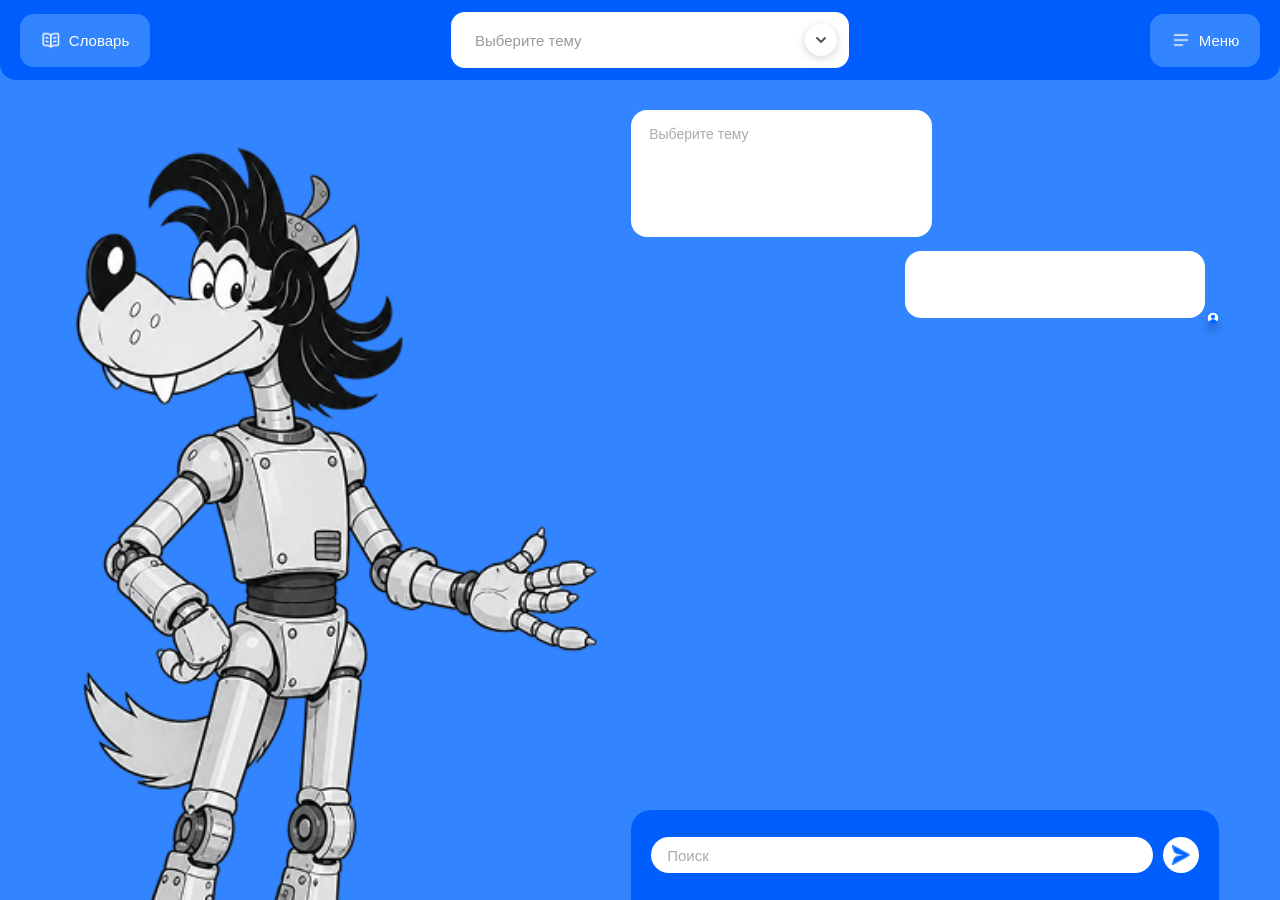
==== index.html @ 5f370309 "Создана 1 страница" ====
<!DOCTYPE html>
<html lang="ru">
<head>
    <meta charset="UTF-8">
    <meta name="viewport" content="width=device-width, initial-scale=1.0">
    <title>MultiSpeak</title>
    <link rel="stylesheet" href="style.css">
</head>
<body>

    <header class="header">
        <button class="header__btn header__btn--dict" id="dictBtn">
            <img src="img/book_spread_outline_28.png" alt="словарь" class="header__btn-icon">
            Словарь
        </button>

        <div class="header__select-wrap" onclick="toggleDropdown()">
            <div class="header__select">
                <span class="header__select-text" id="selectText">Выберите тему</span>
                <button class="header__select-arrow" type="button">
                    <svg width="14" height="14" viewBox="0 0 14 14" fill="none">
                        <path d="M3 5L7 9L11 5" stroke="#555" stroke-width="2" stroke-linecap="round" stroke-linejoin="round"/>
                    </svg>
                </button>
            </div>
            <ul class="header__dropdown" id="dropdownList">
                <li class="header__dropdown-item" onclick="selectTopic(this, '1. Моё любимое животное')">1. Моё любимое животное</li>
                <li class="header__dropdown-item" onclick="selectTopic(this, '2. Моя любимая еда')">2. Моя любимая еда</li>
                <li class="header__dropdown-item" onclick="selectTopic(this, '3. Моя любимая игра')">3. Моя любимая игра</li>
                <li class="header__dropdown-item" onclick="selectTopic(this, '4. Мой идеальный выходной')">4. Мой идеальный выходной</li>
                <li class="header__dropdown-item" onclick="selectTopic(this, '5. Мой любимый герой')">5. Мой любимый герой</li>
            </ul>
        </div>

        <button class="header__btn header__btn--menu">
            <img src="img/lines_3_horizontal_left_outline_28.png" alt="меню" class="header__btn-icon">
            Меню
        </button>
    </header>

    <main class="main">

        <img src="img/image 13.png" alt="wolf" class="main__char main__char--left">

        <div class="chat">
            <div class="chat__messages">
                <div class="chat__bubble chat__bubble--wolf">Выберите тему</div>
                <div class="chat__bubble-wrap chat__bubble-wrap--human">
                    <div class="chat__bubble chat__bubble--human"></div>
                    <img src="img/Frame 2085663352.png" alt="user" class="chat__avatar">
                </div>
            </div>

            <div class="chat__input-bar">
                <div class="chat__input-wrap">
                    <input class="chat__input" type="text" placeholder="Поиск">
                    <button class="chat__send-btn">
                        <img src="img/↳ Icon Color.png" alt="send" class="chat__send-icon">
                    </button>
                </div>
            </div>
        </div>

        <img src="img/image 14.png" alt="rabbit" class="main__char main__char--right">

    </main>

    <div class="dict" id="dictModal">
        <div class="dict__panel">
            <div class="dict__header">
                <span class="dict__title">Словарь</span>
                <button class="dict__close" id="dictClose">✕</button>
            </div>
            <div class="dict__form">
                <input class="dict__input" id="wordInput" type="text" placeholder="Слово">
                <input class="dict__input" id="transcInput" type="text" placeholder="Транскрипция">
                <button class="dict__add-btn" id="addWordBtn">Добавить</button>
            </div>
            <div class="dict__list" id="wordList"></div>
        </div>
    </div>

    <script src="js/index.js"></script>

</body>
</html>
---- style.css ----
* {
    margin: 0;
    padding: 0;
    box-sizing: border-box;
}

body {
    background-color: #3284FF;
    font-family: -apple-system, BlinkMacSystemFont, 'Segoe UI', sans-serif;
    height: 100vh;
    overflow: hidden;
    display: flex;
    flex-direction: column;
}

.header {
    background-color: #005EFF;
    display: flex;
    align-items: center;
    justify-content: space-between;
    padding: 12px 20px;
    border-radius: 0 0 16px 16px;
    flex-shrink: 0;
    position: relative;
    z-index: 10;
}

.header__btn {
    height: 53px;
    background: #3284FF;
    color: #fff;
    border: none;
    border-radius: 14px;
    display: flex;
    align-items: center;
    justify-content: center;
    gap: 8px;
    font-size: 15px;
    font-weight: 500;
    cursor: pointer;
}

.header__btn--dict { width: 130px; }
.header__btn--menu { width: 110px; }

.header__btn-icon {
    width: 20px;
    height: 20px;
    object-fit: contain;
    filter: brightness(0) invert(1);
}

.header__select-wrap {
    width: 398px;
    position: relative;
}

.header__select {
    width: 100%;
    height: 56px;
    background: #fff;
    border-radius: 14px;
    display: flex;
    align-items: center;
    justify-content: space-between;
    padding: 0 12px 0 24px;
    cursor: pointer;
    user-select: none;
}

.header__select-text {
    font-size: 15px;
    color: #999;
}

.header__select-arrow {
    width: 32px;
    height: 32px;
    background: #fff;
    border: none;
    border-radius: 50%;
    display: flex;
    align-items: center;
    justify-content: center;
    cursor: pointer;
    flex-shrink: 0;
    box-shadow: 0 2px 8px rgba(0, 0, 0, 0.18);
}

.header__dropdown {
    display: none;
    position: absolute;
    top: calc(100% + 6px);
    left: 0;
    width: 100%;
    background: #fff;
    border-radius: 14px;
    list-style: none;
    overflow: hidden;
    z-index: 100;
    box-shadow: 0 4px 16px rgba(0, 0, 0, 0.15);
}

.header__dropdown--open {
    display: block;
}

.header__dropdown-item {
    padding: 14px 24px;
    font-size: 15px;
    color: #333;
    cursor: pointer;
}

.header__dropdown-item:hover {
    background: #f0f4ff;
}

.main {
    flex: 1;
    display: flex;
    align-items: flex-end;
    overflow: hidden;
}

.main__char {
    height: 88vh;
    object-fit: contain;
    object-position: bottom;
    flex-shrink: 0;
    align-self: flex-end;
}

.main__char--left  { margin-left: -20px; }
.main__char--right { margin-right: -20px; }

.chat {
    flex: 1;
    display: flex;
    flex-direction: column;
    align-items: center;
    justify-content: space-between;
    padding: 30px 0 0;
    height: 100%;
}

.chat__messages {
    width: 588px;
    display: flex;
    flex-direction: column;
    gap: 14px;
}

.chat__bubble {
    background: #fff;
    border-radius: 16px;
    padding: 16px 18px;
    font-size: 14px;
    color: #aaa;
}

.chat__bubble--wolf {
    width: 301px;
    height: 127px;
    align-self: flex-start;
}

.chat__bubble-wrap--human {
    align-self: flex-end;
    position: relative;
    display: inline-block;
    padding-bottom: 14px;
    padding-right: 14px;
}

.chat__bubble--human {
    width: 300px;
    height: 67px;
}

.chat__avatar {
    width: 32px;
    height: 32px;
    border-radius: 50%;
    position: absolute;
    bottom: -10px;
    right: -10px;
    object-fit: cover;
}

.chat__input-bar {
    width: 588px;
    height: 90px;
    background: #005EFF;
    border-radius: 20px 20px 0 0;
    display: flex;
    align-items: center;
    justify-content: center;
    flex-shrink: 0;
}

.chat__input-wrap {
    width: 548px;
    display: flex;
    align-items: center;
    gap: 10px;
}

.chat__input {
    flex: 1;
    height: 36px;
    background: #fff;
    border: none;
    border-radius: 30px;
    padding: 0 16px;
    font-size: 15px;
    color: #333;
    outline: none;
}

.chat__input::placeholder {
    color: #aaa;
}

.chat__send-btn {
    width: 36px;
    height: 36px;
    background: #fff;
    border: none;
    border-radius: 50%;
    cursor: pointer;
    display: flex;
    align-items: center;
    justify-content: center;
    flex-shrink: 0;
    padding: 0;
}

.chat__send-icon {
    width: 20px;
    height: 20px;
    object-fit: contain;
}

.dict {
    position: fixed;
    top: 77px;
    left: 20px;
    z-index: 200;
    display: none;
}

.dict--open {
    display: block;
}

.dict__panel {
    width: 300px;
    background: #005EFF;
    border-radius: 16px;
    padding: 20px;
    display: flex;
    flex-direction: column;
    gap: 14px;
    box-shadow: 0 8px 24px rgba(0, 0, 0, 0.2);
}

.dict__header {
    display: flex;
    align-items: center;
    justify-content: space-between;
}

.dict__title {
    font-size: 16px;
    font-weight: 600;
    color: #fff;
}

.dict__close {
    width: 28px;
    height: 28px;
    background: #3284FF;
    border: none;
    border-radius: 50%;
    color: #fff;
    font-size: 13px;
    cursor: pointer;
    display: flex;
    align-items: center;
    justify-content: center;
}

.dict__form {
    display: flex;
    flex-direction: column;
    gap: 8px;
}

.dict__input {
    height: 40px;
    background: #fff;
    border: none;
    border-radius: 10px;
    padding: 0 14px;
    font-size: 14px;
    color: #333;
    outline: none;
}

.dict__input::placeholder {
    color: #aaa;
}

.dict__add-btn {
    height: 40px;
    background: #3284FF;
    color: #fff;
    border: none;
    border-radius: 10px;
    font-size: 14px;
    font-weight: 500;
    cursor: pointer;
}

.dict__list {
    display: flex;
    flex-direction: column;
    gap: 8px;
    max-height: 240px;
    overflow-y: auto;
}

.dict__list::-webkit-scrollbar {
    width: 4px;
}

.dict__list::-webkit-scrollbar-thumb {
    background: #3284FF;
    border-radius: 4px;
}

.word-card {
    background: #fff;
    border-radius: 10px;
    padding: 10px 12px;
    display: flex;
    align-items: center;
    justify-content: space-between;
}

.word-card__info {
    display: flex;
    flex-direction: column;
    gap: 2px;
}

.word-card__word {
    font-size: 14px;
    font-weight: 600;
    color: #333;
}

.word-card__transc {
    font-size: 12px;
    color: #999;
}

.word-card__delete {
    width: 24px;
    height: 24px;
    background: #3284FF;
    border: none;
    border-radius: 50%;
    color: #fff;
    font-size: 12px;
    cursor: pointer;
    display: flex;
    align-items: center;
    justify-content: center;
    flex-shrink: 0;
}
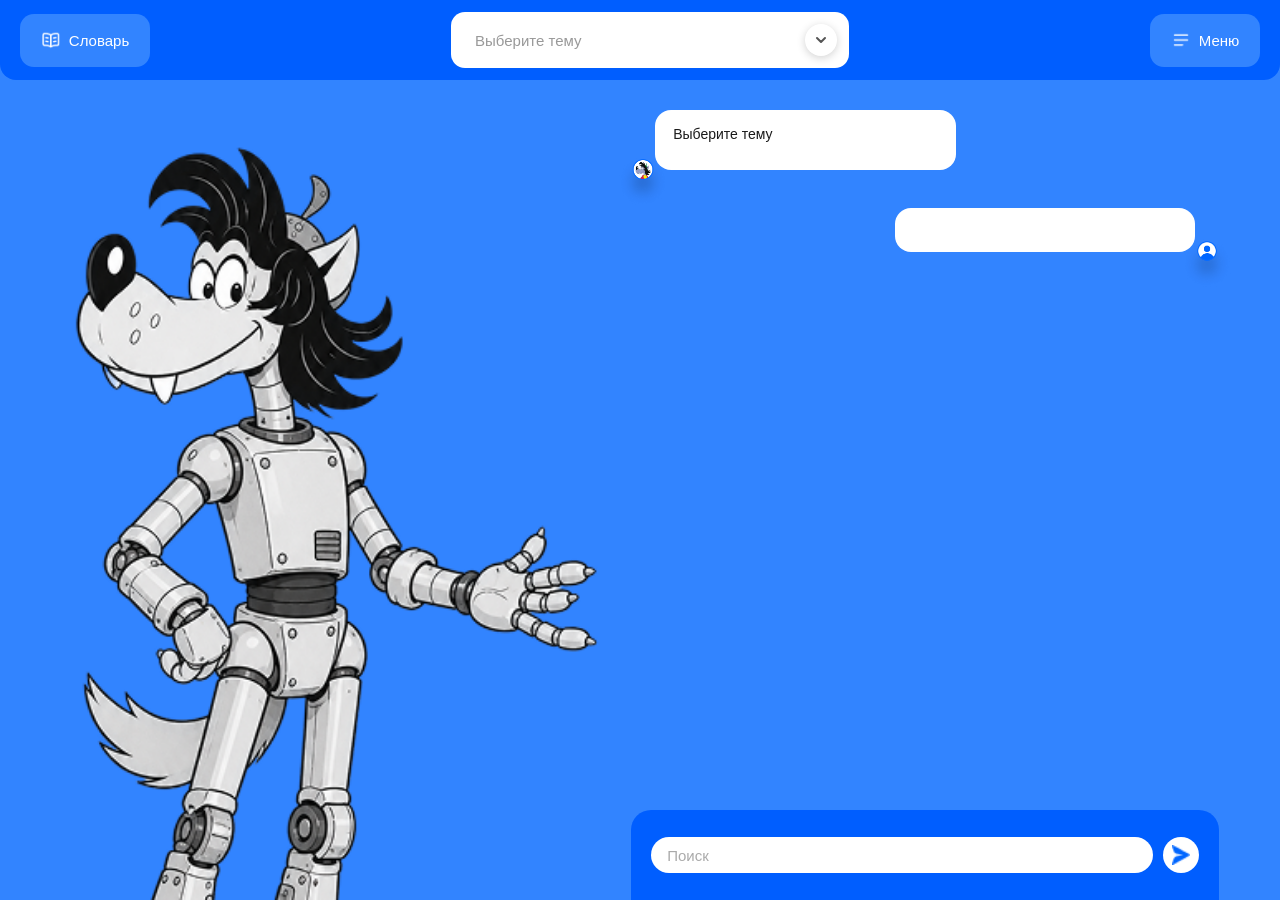
==== commit 78b2502d: "feat: add AI chat integration" ====
--- a/index.html
+++ b/index.html
@@ -32,11 +32,35 @@
             </ul>
         </div>
 
-        <button class="header__btn header__btn--menu">
+        <button class="header__btn header__btn--menu" id="menuBtn">
             <img src="img/lines_3_horizontal_left_outline_28.png" alt="меню" class="header__btn-icon">
             Меню
         </button>
     </header>
+
+    <div class="menu" id="menuPanel">
+        <div class="menu__panel">
+            <div class="menu__header">
+                <span class="menu__title">Меню</span>
+                <button class="menu__close" id="menuClose">✕</button>
+            </div>
+            <div class="menu__section">
+                <span class="menu__label">Сложность</span>
+                <div class="menu__levels">
+                    <button class="menu__level menu__level--active" data-level="easy">Лёгкий</button>
+                    <button class="menu__level" data-level="medium">Средний</button>
+                    <button class="menu__level" data-level="hard">Сложный</button>
+                </div>
+            </div>
+            <div class="menu__section">
+                <span class="menu__label">Язык</span>
+                <div class="menu__langs">
+                    <button class="menu__lang" data-lang="en">🇺🇸 Английский</button>
+                    <button class="menu__lang" data-lang="de">🇩🇪 Немецкий</button>
+                </div>
+            </div>
+        </div>
+    </div>
 
     <main class="main">
 
@@ -44,7 +68,10 @@
 
         <div class="chat">
             <div class="chat__messages">
-                <div class="chat__bubble chat__bubble--wolf">Выберите тему</div>
+                <div class="chat__bubble-wrap chat__bubble-wrap--wolf">
+                    <div class="chat__bubble chat__bubble--wolf">Выберите тему</div>
+                    <img src="img/Frame 2085663348.png" alt="wolf" class="chat__avatar chat__avatar--wolf">
+                </div>
                 <div class="chat__bubble-wrap chat__bubble-wrap--human">
                     <div class="chat__bubble chat__bubble--human"></div>
                     <img src="img/Frame 2085663352.png" alt="user" class="chat__avatar">
@@ -80,6 +107,8 @@
         </div>
     </div>
 
+    <script src="js/api.js"></script>
+    <script src="js/dict.js"></script>
     <script src="js/index.js"></script>
 
 </body>
--- a/style.css
+++ b/style.css
@@ -156,35 +156,53 @@
     border-radius: 16px;
     padding: 16px 18px;
     font-size: 14px;
-    color: #aaa;
+    color: #1a1a1a;
 }
 
 .chat__bubble--wolf {
     width: 301px;
-    height: 127px;
+    min-height: 60px;
     align-self: flex-start;
+}
+
+.chat__bubble-wrap--wolf {
+    align-self: flex-start;
+    position: relative;
+    display: inline-block;
+    padding-bottom: 24px;
+    padding-left: 24px;
+}
+
+.chat__avatar--wolf {
+    width: 52px;
+    height: 52px;
+    border-radius: 50%;
+    position: absolute;
+    bottom: -14px;
+    left: -14px;
+    object-fit: cover;
 }
 
 .chat__bubble-wrap--human {
     align-self: flex-end;
     position: relative;
     display: inline-block;
-    padding-bottom: 14px;
-    padding-right: 14px;
+    padding-bottom: 24px;
+    padding-right: 24px;
 }
 
 .chat__bubble--human {
     width: 300px;
-    height: 67px;
+    min-height: 44px;
 }
 
 .chat__avatar {
-    width: 32px;
-    height: 32px;
+    width: 52px;
+    height: 52px;
     border-radius: 50%;
     position: absolute;
-    bottom: -10px;
-    right: -10px;
+    bottom: -14px;
+    right: -14px;
     object-fit: cover;
 }
 
@@ -380,3 +398,386 @@
     justify-content: center;
     flex-shrink: 0;
 }
+
+.menu {
+    position: fixed;
+    top: 77px;
+    right: 20px;
+    z-index: 200;
+    display: none;
+}
+
+.menu--open {
+    display: block;
+}
+
+.menu__panel {
+    width: 260px;
+    background: #005EFF;
+    border-radius: 16px;
+    padding: 20px;
+    display: flex;
+    flex-direction: column;
+    gap: 16px;
+    box-shadow: 0 8px 24px rgba(0, 0, 0, 0.2);
+}
+
+.menu__header {
+    display: flex;
+    align-items: center;
+    justify-content: space-between;
+}
+
+.menu__title {
+    font-size: 16px;
+    font-weight: 600;
+    color: #fff;
+}
+
+.menu__close {
+    width: 28px;
+    height: 28px;
+    background: #3284FF;
+    border: none;
+    border-radius: 50%;
+    color: #fff;
+    font-size: 13px;
+    cursor: pointer;
+    display: flex;
+    align-items: center;
+    justify-content: center;
+}
+
+.menu__section {
+    display: flex;
+    flex-direction: column;
+    gap: 10px;
+}
+
+.menu__label {
+    font-size: 13px;
+    color: rgba(255, 255, 255, 0.7);
+    font-weight: 500;
+}
+
+.menu__levels {
+    display: flex;
+    flex-direction: column;
+    gap: 8px;
+}
+
+.menu__level {
+    height: 40px;
+    background: #3284FF;
+    color: #fff;
+    border: none;
+    border-radius: 10px;
+    font-size: 14px;
+    font-weight: 500;
+    cursor: pointer;
+    opacity: 0.6;
+}
+
+.menu__level--active {
+    opacity: 1;
+    background: #fff;
+    color: #005EFF;
+}
+
+.menu__start {
+    height: 44px;
+    background: #fff;
+    color: #005EFF;
+    border: none;
+    border-radius: 12px;
+    font-size: 15px;
+    font-weight: 600;
+    cursor: pointer;
+}
+
+.menu__langs {
+    display: flex;
+    flex-direction: column;
+    gap: 8px;
+}
+
+.menu__lang {
+    height: 44px;
+    background: #3284FF;
+    color: #fff;
+    border: none;
+    border-radius: 12px;
+    font-size: 14px;
+    font-weight: 500;
+    cursor: pointer;
+    text-align: left;
+    padding: 0 16px;
+}
+
+.menu__lang:hover {
+    background: #fff;
+    color: #005EFF;
+}
+
+.main__char-placeholder {
+    width: 200px;
+    flex-shrink: 0;
+}
+
+.main__char--de {
+    height: 70vh;
+}
+
+.chat__bubble-wrap--top {
+    align-self: flex-end;
+    position: relative;
+    display: inline-flex;
+    align-items: flex-end;
+    gap: 8px;
+    padding-bottom: 24px;
+}
+
+.chat__bubble-wrap--bottom {
+    align-self: flex-start;
+    position: relative;
+    display: inline-flex;
+    align-items: flex-end;
+    gap: 8px;
+    padding-bottom: 24px;
+}
+
+.chat__avatar--right {
+    width: 52px;
+    height: 52px;
+    border-radius: 50%;
+    object-fit: cover;
+    flex-shrink: 0;
+}
+
+.chat__avatar--left {
+    width: 52px;
+    height: 52px;
+    border-radius: 50%;
+    object-fit: cover;
+    flex-shrink: 0;
+}
+
+.header__btn--back {
+    width: 110px;
+}
+
+.header__logo {
+    font-size: 22px;
+    font-weight: 700;
+    color: #fff;
+    display: flex;
+    align-items: center;
+    gap: 10px;
+}
+
+.header__logo-icon {
+    width: 40px;
+    height: 40px;
+    background: linear-gradient(135deg, #3284FF, #005EFF);
+    border-radius: 12px;
+    display: flex;
+    align-items: center;
+    justify-content: center;
+    box-shadow: 0 4px 12px rgba(0, 0, 0, 0.2);
+    animation: logoPulse 2.5s ease-in-out infinite;
+}
+
+@keyframes logoPulse {
+    0%, 100% { box-shadow: 0 4px 12px rgba(0, 0, 0, 0.2); }
+    50% { box-shadow: 0 4px 20px rgba(255, 255, 255, 0.35); }
+}
+
+.header__logo-text {
+    font-size: 24px;
+    font-weight: 800;
+    color: #fff;
+    letter-spacing: -0.5px;
+}
+
+.header__logo-accent {
+    color: rgba(255, 255, 255, 0.65);
+}
+
+.main2 {
+    flex: 1;
+    position: relative;
+    display: flex;
+    align-items: center;
+    justify-content: center;
+    overflow: hidden;
+}
+
+.main2__char {
+    position: absolute;
+    right: -20px;
+    bottom: 0;
+    height: 55vh;
+    object-fit: contain;
+    object-position: bottom;
+    pointer-events: none;
+}
+
+.chat__msg {
+    display: flex;
+    align-items: flex-end;
+    gap: 10px;
+}
+
+.chat__msg--right {
+    align-self: flex-end;
+}
+
+.chat__msg--left {
+    align-self: flex-start;
+}
+
+.chat__msg-avatar {
+    width: 72px;
+    height: 72px;
+    border-radius: 50%;
+    object-fit: cover;
+    flex-shrink: 0;
+}
+
+.home {
+    flex: 1;
+    display: flex;
+    flex-direction: column;
+    align-items: center;
+    gap: 40px;
+    padding: 48px 20px;
+    overflow-y: auto;
+}
+
+.home__hero {
+    text-align: center;
+    display: flex;
+    flex-direction: column;
+    gap: 12px;
+}
+
+.home__title {
+    font-size: 36px;
+    font-weight: 700;
+    color: #fff;
+}
+
+.home__subtitle {
+    font-size: 16px;
+    color: rgba(255, 255, 255, 0.75);
+    max-width: 480px;
+}
+
+.home__section-title {
+    font-size: 18px;
+    font-weight: 600;
+    color: #fff;
+    margin-bottom: 16px;
+}
+
+.home__how {
+    width: 100%;
+    max-width: 560px;
+}
+
+.home__steps {
+    display: flex;
+    flex-direction: column;
+    gap: 12px;
+}
+
+.home__step {
+    background: #005EFF;
+    border-radius: 14px;
+    padding: 16px 20px;
+    display: flex;
+    align-items: center;
+    gap: 16px;
+}
+
+.home__step-num {
+    width: 32px;
+    height: 32px;
+    background: #3284FF;
+    border-radius: 50%;
+    display: flex;
+    align-items: center;
+    justify-content: center;
+    font-size: 15px;
+    font-weight: 700;
+    color: #fff;
+    flex-shrink: 0;
+}
+
+.home__step-text {
+    font-size: 15px;
+    color: #fff;
+}
+
+.home__settings {
+    width: 100%;
+    max-width: 560px;
+    background: #005EFF;
+    border-radius: 20px;
+    padding: 24px;
+    display: flex;
+    flex-direction: column;
+    gap: 20px;
+}
+
+.home__setting-group {
+    display: flex;
+    flex-direction: column;
+    gap: 10px;
+}
+
+.home__setting-label {
+    font-size: 13px;
+    color: rgba(255, 255, 255, 0.7);
+    font-weight: 500;
+}
+
+.home__options {
+    display: flex;
+    gap: 10px;
+    flex-wrap: wrap;
+}
+
+.home__option {
+    height: 40px;
+    padding: 0 20px;
+    background: #3284FF;
+    color: #fff;
+    border: none;
+    border-radius: 10px;
+    font-size: 14px;
+    font-weight: 500;
+    cursor: pointer;
+    opacity: 0.6;
+}
+
+.home__option--active {
+    opacity: 1;
+    background: #fff;
+    color: #005EFF;
+}
+
+.home__start-btn {
+    height: 52px;
+    background: #fff;
+    color: #005EFF;
+    border: none;
+    border-radius: 14px;
+    font-size: 16px;
+    font-weight: 600;
+    cursor: pointer;
+}
+
+.home__start-btn:hover {
+    background: #f0f4ff;
+}
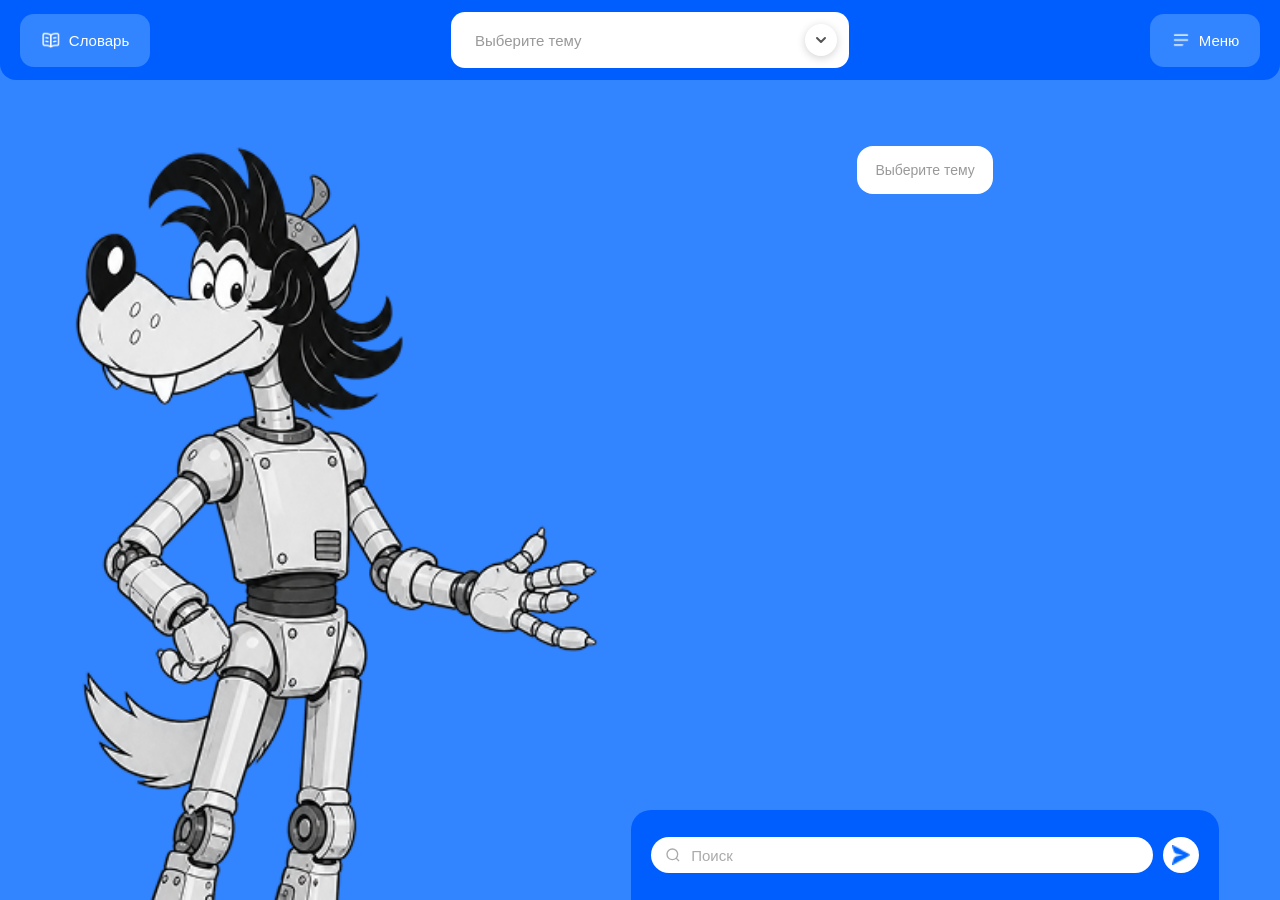
==== commit 1ce21d1f: "почти все изменения" ====
--- a/index.html
+++ b/index.html
@@ -1,10 +1,11 @@
 <!DOCTYPE html>
-<html lang="ru">
+<html lang="ru" data-lang="en">
 <head>
     <meta charset="UTF-8">
     <meta name="viewport" content="width=device-width, initial-scale=1.0">
     <title>MultiSpeak</title>
     <link rel="stylesheet" href="style.css">
+    <link rel="stylesheet" href="responsive.css">
 </head>
 <body>
 
@@ -64,17 +65,12 @@
 
     <main class="main">
 
-        <img src="img/image 13.png" alt="wolf" class="main__char main__char--left">
+        <img src="img/image 13.png" alt="" class="main__char main__char--left">
 
         <div class="chat">
-            <div class="chat__messages">
-                <div class="chat__bubble-wrap chat__bubble-wrap--wolf">
-                    <div class="chat__bubble chat__bubble--wolf">Выберите тему</div>
-                    <img src="img/Frame 2085663348.png" alt="wolf" class="chat__avatar chat__avatar--wolf">
-                </div>
-                <div class="chat__bubble-wrap chat__bubble-wrap--human">
-                    <div class="chat__bubble chat__bubble--human"></div>
-                    <img src="img/Frame 2085663352.png" alt="user" class="chat__avatar">
+            <div class="chat__messages" id="chatMessages">
+                <div class="chat__msg chat__msg--hint">
+                    <div class="chat__bubble chat__bubble--placeholder">Выберите тему</div>
                 </div>
             </div>
 
@@ -82,13 +78,13 @@
                 <div class="chat__input-wrap">
                     <input class="chat__input" type="text" placeholder="Поиск">
                     <button class="chat__send-btn">
-                        <img src="img/↳ Icon Color.png" alt="send" class="chat__send-icon">
+                        <img src="img/↳ Icon Color.png" alt="" class="chat__send-icon">
                     </button>
                 </div>
             </div>
         </div>
 
-        <img src="img/image 14.png" alt="rabbit" class="main__char main__char--right">
+        <img src="img/image 14.png" alt="" class="main__char main__char--right">
 
     </main>
 
@@ -109,7 +105,7 @@
 
     <script src="js/api.js"></script>
     <script src="js/dict.js"></script>
-    <script src="js/index.js"></script>
+    <script src="js/chat-page.js"></script>
 
 </body>
 </html>
--- a/style.css
+++ b/style.css
@@ -116,11 +116,14 @@
     background: #f0f4ff;
 }
 
-.main {
+.main,
+.main2 {
     flex: 1;
     display: flex;
     align-items: flex-end;
     overflow: hidden;
+    min-height: 0;
+    position: relative;
 }
 
 .main__char {
@@ -142,13 +145,52 @@
     justify-content: space-between;
     padding: 30px 0 0;
     height: 100%;
+    min-height: 0;
+    width: 100%;
 }
 
 .chat__messages {
     width: 588px;
-    display: flex;
-    flex-direction: column;
-    gap: 14px;
+    max-width: calc(100% - 48px);
+    display: flex;
+    flex-direction: column;
+    gap: 16px;
+    flex: 1;
+    min-height: 0;
+    overflow-y: auto;
+    padding: 8px 4px 16px;
+    scroll-behavior: smooth;
+}
+
+.chat__messages::-webkit-scrollbar {
+    width: 4px;
+}
+
+.chat__messages::-webkit-scrollbar-thumb {
+    background: rgba(255, 255, 255, 0.35);
+    border-radius: 4px;
+}
+
+.chat__msg .chat__bubble--wolf,
+.chat__msg .chat__bubble--human {
+    width: auto;
+    max-width: 301px;
+    min-width: 60px;
+    align-self: auto;
+    word-break: break-word;
+}
+
+.chat__msg--hint {
+    align-self: center;
+    justify-content: center;
+}
+
+.chat__msg--hint .chat__bubble {
+    max-width: 301px;
+}
+
+.chat__msg--loading .chat__bubble {
+    color: #999;
 }
 
 .chat__bubble {
@@ -159,10 +201,15 @@
     color: #1a1a1a;
 }
 
+.chat__bubble--placeholder {
+    color: #999;
+}
+
 .chat__bubble--wolf {
     width: 301px;
     min-height: 60px;
     align-self: flex-start;
+    border-radius: 16px 16px 16px 4px;
 }
 
 .chat__bubble-wrap--wolf {
@@ -194,6 +241,7 @@
 .chat__bubble--human {
     width: 300px;
     min-height: 44px;
+    border-radius: 16px 16px 4px 16px;
 }
 
 .chat__avatar {
@@ -230,10 +278,13 @@
     background: #fff;
     border: none;
     border-radius: 30px;
-    padding: 0 16px;
+    padding: 0 16px 0 40px;
     font-size: 15px;
     color: #333;
     outline: none;
+    background-image: url("data:image/svg+xml,%3Csvg xmlns='http://www.w3.org/2000/svg' width='16' height='16' viewBox='0 0 24 24' fill='none' stroke='%23aaa' stroke-width='2'%3E%3Ccircle cx='11' cy='11' r='8'/%3E%3Cpath d='M21 21l-4.35-4.35'/%3E%3C/svg%3E");
+    background-repeat: no-repeat;
+    background-position: 14px center;
 }
 
 .chat__input::placeholder {
@@ -295,7 +346,8 @@
     color: #fff;
 }
 
-.dict__close {
+.dict__close,
+.menu__close {
     width: 28px;
     height: 28px;
     background: #3284FF;
@@ -434,20 +486,6 @@
     color: #fff;
 }
 
-.menu__close {
-    width: 28px;
-    height: 28px;
-    background: #3284FF;
-    border: none;
-    border-radius: 50%;
-    color: #fff;
-    font-size: 13px;
-    cursor: pointer;
-    display: flex;
-    align-items: center;
-    justify-content: center;
-}
-
 .menu__section {
     display: flex;
     flex-direction: column;
@@ -519,52 +557,7 @@
     color: #005EFF;
 }
 
-.main__char-placeholder {
-    width: 200px;
-    flex-shrink: 0;
-}
-
-.main__char--de {
-    height: 70vh;
-}
-
-.chat__bubble-wrap--top {
-    align-self: flex-end;
-    position: relative;
-    display: inline-flex;
-    align-items: flex-end;
-    gap: 8px;
-    padding-bottom: 24px;
-}
-
-.chat__bubble-wrap--bottom {
-    align-self: flex-start;
-    position: relative;
-    display: inline-flex;
-    align-items: flex-end;
-    gap: 8px;
-    padding-bottom: 24px;
-}
-
-.chat__avatar--right {
-    width: 52px;
-    height: 52px;
-    border-radius: 50%;
-    object-fit: cover;
-    flex-shrink: 0;
-}
-
-.chat__avatar--left {
-    width: 52px;
-    height: 52px;
-    border-radius: 50%;
-    object-fit: cover;
-    flex-shrink: 0;
-}
-
-.header__btn--back {
-    width: 110px;
-}
+
 
 .header__logo {
     font-size: 22px;
@@ -603,25 +596,6 @@
     color: rgba(255, 255, 255, 0.65);
 }
 
-.main2 {
-    flex: 1;
-    position: relative;
-    display: flex;
-    align-items: center;
-    justify-content: center;
-    overflow: hidden;
-}
-
-.main2__char {
-    position: absolute;
-    right: -20px;
-    bottom: 0;
-    height: 55vh;
-    object-fit: contain;
-    object-position: bottom;
-    pointer-events: none;
-}
-
 .chat__msg {
     display: flex;
     align-items: flex-end;
@@ -637,8 +611,8 @@
 }
 
 .chat__msg-avatar {
-    width: 72px;
-    height: 72px;
+    width: 32px;
+    height: 32px;
     border-radius: 50%;
     object-fit: cover;
     flex-shrink: 0;
@@ -781,3 +755,368 @@
 .home__start-btn:hover {
     background: #f0f4ff;
 }
+
+.chat__msg--left .chat__bubble {
+    border-radius: 16px 16px 16px 4px;
+}
+
+/* index — английский (макет: ИИ слева, пользователь справа) */
+.main .chat {
+    position: relative;
+    z-index: 2;
+}
+
+.main__char {
+    z-index: 1;
+}
+
+.main .chat__messages {
+    margin-top: 0;
+    margin-bottom: auto;
+    padding-top: 4vh;
+    gap: 20px;
+    justify-content: flex-start;
+}
+
+.main .chat__msg--left,
+.main .chat__msg--right {
+    padding: 0;
+}
+
+.main .chat__msg .chat__bubble--wolf {
+    border-radius: 16px 16px 16px 4px;
+}
+
+.main .chat__msg .chat__bubble--human {
+    border-radius: 16px 16px 4px 16px;
+}
+
+.main .chat__msg-avatar {
+    width: 36px;
+    height: 36px;
+    border-radius: 50%;
+    object-fit: cover;
+    flex-shrink: 0;
+}
+
+.main .chat__msg-avatar--wolf {
+    background: #e0e8f5;
+}
+
+.chat__msg-avatar--user {
+    width: 36px;
+    height: 36px;
+    border-radius: 50%;
+    background: #005EFF;
+    display: flex;
+    align-items: center;
+    justify-content: center;
+    flex-shrink: 0;
+}
+
+/* index2 — немецкий (макет: ИИ справа, пользователь слева) */
+.main2 {
+    align-items: flex-end;
+    justify-content: center;
+    position: relative;
+    min-height: 0;
+}
+
+.main2__char {
+    position: absolute;
+    bottom: 0;
+    z-index: 1;
+    height: clamp(260px, 54vh, 500px);
+    width: auto;
+    max-width: min(30vw, 320px);
+    object-fit: contain;
+    object-position: bottom center;
+    pointer-events: none;
+}
+
+.main2__char--left {
+    left: clamp(0px, 2vw, 24px);
+}
+
+.main2__char--right {
+    right: clamp(0px, 2vw, 24px);
+}
+
+@media (min-width: 1100px) {
+    .main2__char--left {
+        left: calc(50% - 520px);
+    }
+
+    .main2__char--right {
+        right: calc(50% - 520px);
+    }
+}
+
+.main2 .chat {
+    position: relative;
+    z-index: 2;
+    width: 100%;
+    max-width: 720px;
+    margin: 0 auto;
+    padding-top: 20px;
+}
+
+.main2 .chat__messages {
+    margin-top: 0;
+    margin-bottom: auto;
+    padding-top: 4vh;
+    width: 588px;
+    max-width: calc(100% - 48px);
+    gap: 20px;
+    justify-content: flex-start;
+}
+
+.main2 .chat__msg--right,
+.main2 .chat__msg--left {
+    padding: 0;
+}
+
+.main2 .chat__msg .chat__bubble--wolf {
+    border-radius: 16px 16px 4px 16px;
+}
+
+.main2 .chat__msg .chat__bubble--human {
+    border-radius: 16px 16px 16px 4px;
+}
+
+.main2 .chat__msg-avatar {
+    width: 36px;
+    height: 36px;
+}
+
+.main2 .chat__input-bar {
+    position: relative;
+    z-index: 2;
+}
+
+
+/* Страница «Как пользоваться» (index3) */
+.home--guide {
+    gap: 32px;
+    padding: 32px 20px 48px;
+}
+
+.guide {
+    width: 100%;
+    max-width: 600px;
+}
+
+.guide__title {
+    margin: 0 0 12px;
+    font-size: clamp(1.75rem, 5vw, 2.25rem);
+    font-weight: 700;
+    color: #fff;
+    text-align: center;
+}
+
+.guide__intro {
+    margin: 0 0 28px;
+    font-size: 15px;
+    line-height: 1.6;
+    color: rgba(255, 255, 255, 0.8);
+    text-align: center;
+}
+
+.guide__steps {
+    list-style: none;
+    margin: 0 0 28px;
+    padding: 0;
+    display: flex;
+    flex-direction: column;
+    gap: 12px;
+}
+
+.guide__step {
+    background: #005EFF;
+    border-radius: 16px;
+    padding: 16px 18px;
+    display: flex;
+    gap: 14px;
+    align-items: flex-start;
+}
+
+.guide__step-num {
+    width: 32px;
+    height: 32px;
+    background: #3284FF;
+    border-radius: 50%;
+    display: flex;
+    align-items: center;
+    justify-content: center;
+    font-size: 15px;
+    font-weight: 700;
+    color: #fff;
+    flex-shrink: 0;
+}
+
+.guide__step-body {
+    flex: 1;
+    min-width: 0;
+}
+
+.guide__step-body strong {
+    display: block;
+    font-size: 15px;
+    font-weight: 600;
+    color: #fff;
+    margin-bottom: 6px;
+}
+
+.guide__step-body p {
+    margin: 0 0 8px;
+    font-size: 14px;
+    line-height: 1.5;
+    color: rgba(255, 255, 255, 0.9);
+}
+
+.guide__step-body p:last-child {
+    margin-bottom: 0;
+}
+
+.guide__examples {
+    margin: 8px 0;
+    padding-left: 18px;
+    color: rgba(255, 255, 255, 0.85);
+    font-size: 13px;
+    line-height: 1.55;
+}
+
+.guide__examples em {
+    font-style: normal;
+    color: #fff;
+    font-weight: 500;
+}
+
+.guide__note {
+    font-size: 13px !important;
+    color: rgba(255, 255, 255, 0.65) !important;
+    font-style: italic;
+}
+
+.guide__cards {
+    display: grid;
+    grid-template-columns: repeat(3, 1fr);
+    gap: 10px;
+}
+
+.guide__card {
+    background: rgba(0, 94, 255, 0.55);
+    border-radius: 14px;
+    padding: 14px 12px;
+    display: flex;
+    flex-direction: column;
+    align-items: center;
+    text-align: center;
+    gap: 6px;
+}
+
+.guide__card-icon {
+    font-size: 1.5rem;
+    line-height: 1;
+}
+
+.guide__card-title {
+    font-size: 13px;
+    font-weight: 600;
+    color: #fff;
+}
+
+.guide__card-text {
+    font-size: 11px;
+    line-height: 1.4;
+    color: rgba(255, 255, 255, 0.75);
+}
+
+@media (max-width: 560px) {
+    .guide__cards {
+        grid-template-columns: 1fr;
+    }
+}
+
+/* Главный экран приветствия (index1) */
+.welcome-page {
+    overflow: hidden;
+}
+
+.welcome {
+    min-height: 100vh;
+    display: flex;
+    flex-direction: column;
+    align-items: center;
+    justify-content: center;
+    gap: 28px;
+    padding: 24px;
+    text-align: center;
+}
+
+.welcome__title {
+    margin: 0;
+    line-height: 1;
+}
+
+.welcome__title-text {
+    display: inline-block;
+    font-size: clamp(3.2rem, 14vw, 7rem);
+    font-weight: 900;
+    letter-spacing: -2px;
+    color: #fff;
+    position: relative;
+    animation: welcomeOutline 2.8s ease-in-out infinite;
+}
+
+.welcome__title-accent {
+    color: rgba(255, 255, 255, 0.72);
+}
+
+@keyframes welcomeOutline {
+    0%, 100% {
+        text-shadow:
+            0 0 0 3px #005EFF,
+            0 0 0 6px rgba(0, 94, 255, 0.35),
+            0 0 28px rgba(50, 132, 255, 0.45);
+        transform: scale(1);
+    }
+    50% {
+        text-shadow:
+            0 0 0 4px #fff,
+            0 0 0 10px rgba(0, 94, 255, 0.55),
+            0 0 48px rgba(255, 255, 255, 0.35),
+            0 0 72px rgba(50, 132, 255, 0.65);
+        transform: scale(1.03);
+    }
+}
+
+.welcome__subtitle {
+    margin: 0;
+    max-width: 420px;
+    font-size: clamp(1rem, 2.5vw, 1.2rem);
+    line-height: 1.55;
+    color: rgba(255, 255, 255, 0.78);
+}
+
+.welcome__btn {
+    margin-top: 8px;
+    height: 52px;
+    padding: 0 32px;
+    background: #fff;
+    color: #005EFF;
+    border: none;
+    border-radius: 14px;
+    font-size: 16px;
+    font-weight: 600;
+    text-decoration: none;
+    display: inline-flex;
+    align-items: center;
+    justify-content: center;
+    transition: background 0.2s ease, transform 0.2s ease;
+}
+
+.welcome__btn:hover {
+    background: #f0f4ff;
+    transform: translateY(-2px);
+}
--- a/responsive.css
+++ b/responsive.css
@@ -0,0 +1,176 @@
+/* ── TABLET: 768px ── */
+@media (max-width: 768px) {
+
+    .header {
+        flex-wrap: wrap;
+        padding: 10px 14px;
+        gap: 10px;
+        border-radius: 0 0 20px 20px;
+    }
+
+    .header__btn--dict { width: 130px; height: 48px; }
+    .header__btn--menu { width: 110px; height: 48px; }
+
+    .header__select-wrap {
+        order: 3;
+        width: 100%;
+    }
+
+    .header__select { height: 52px; border-radius: 16px; }
+
+    .main {
+        position: relative;
+        overflow: hidden;
+        flex: 1;
+    }
+
+    .main__char {
+        position: absolute;
+        bottom: 0;
+        height: 55vw;
+        max-height: 380px;
+    }
+
+    .main__char--left { left: -10px; }
+    .main__char--right { right: -10px; }
+
+    .chat {
+        width: 100%;
+        z-index: 1;
+    }
+
+    .chat__messages {
+        width: 100%;
+        padding: 0 24px;
+    }
+
+    .chat__bubble--wolf {
+        width: 45vw;
+        max-width: 300px;
+        font-size: 14px;
+    }
+
+    .chat__bubble--human {
+        width: 42vw;
+        max-width: 280px;
+        font-size: 14px;
+    }
+
+    .chat__input-bar {
+        width: 100%;
+        height: 90px;
+        border-radius: 20px 20px 0 0;
+    }
+
+    .chat__input-wrap { width: calc(100% - 32px); }
+
+    .chat__input { height: 44px; font-size: 15px; }
+    .chat__send-btn { width: 44px; height: 44px; }
+
+    .dict__panel { width: calc(100vw - 40px); max-width: 340px; }
+    .menu__panel { width: calc(100vw - 40px); max-width: 300px; }
+
+    /* index2 — немецкий */
+    .main2 {
+        position: relative;
+        overflow: hidden;
+    }
+
+    .main2__char--left {
+        position: absolute;
+        left: -10px;
+        bottom: 0;
+        height: 50vw;
+        max-height: 340px;
+    }
+
+    .main2__char--right {
+        position: absolute;
+        right: -10px;
+        bottom: 0;
+        height: 50vw;
+        max-height: 340px;
+    }
+
+    .main2 .chat {
+        width: 100%;
+        z-index: 1;
+    }
+
+    .main .chat__messages,
+    .main2 .chat__messages {
+        width: 100%;
+        max-width: 100%;
+        padding: 2vh 24px 0;
+        margin-top: 0;
+    }
+
+    .main .chat__bubble--wolf,
+    .main .chat__bubble--human,
+    .main2 .chat__bubble--wolf,
+    .main2 .chat__bubble--human {
+        width: 45vw;
+        max-width: 300px;
+        font-size: 14px;
+    }
+
+    .main .chat__input-bar,
+    .main2 .chat__input-bar {
+        width: 100%;
+        height: 90px;
+        border-radius: 20px 20px 0 0;
+    }
+
+    .main2 .chat__input-wrap { width: calc(100% - 32px); }
+}
+
+/* ── MOBILE: 480px ── */
+@media (max-width: 480px) {
+
+    .main__char {
+        height: 50vw;
+        max-height: 260px;
+    }
+
+    .chat__bubble--wolf {
+        width: 55vw;
+        max-width: 240px;
+        font-size: 13px;
+    }
+
+    .chat__bubble--human {
+        width: 50vw;
+        max-width: 220px;
+        font-size: 13px;
+    }
+
+    .chat__input { height: 40px; font-size: 14px; }
+    .chat__send-btn { width: 40px; height: 40px; }
+
+    .home { padding: 20px 12px; gap: 20px; }
+    .home__title { font-size: 24px; }
+    .home__subtitle { font-size: 14px; }
+    .home__settings { padding: 16px; }
+    .home__option { height: 38px; padding: 0 16px; font-size: 13px; }
+    .home__start-btn { height: 48px; font-size: 15px; }
+
+    .main2__char--left { display: none; }
+
+    .main2__char--right {
+        height: 40vw;
+        max-height: 200px;
+        bottom: 80px;
+    }
+
+    .main2 .chat__bubble--wolf {
+        width: 55vw;
+        max-width: 220px;
+        font-size: 13px;
+    }
+
+    .main2 .chat__bubble--human {
+        width: 50vw;
+        max-width: 200px;
+        font-size: 13px;
+    }
+}
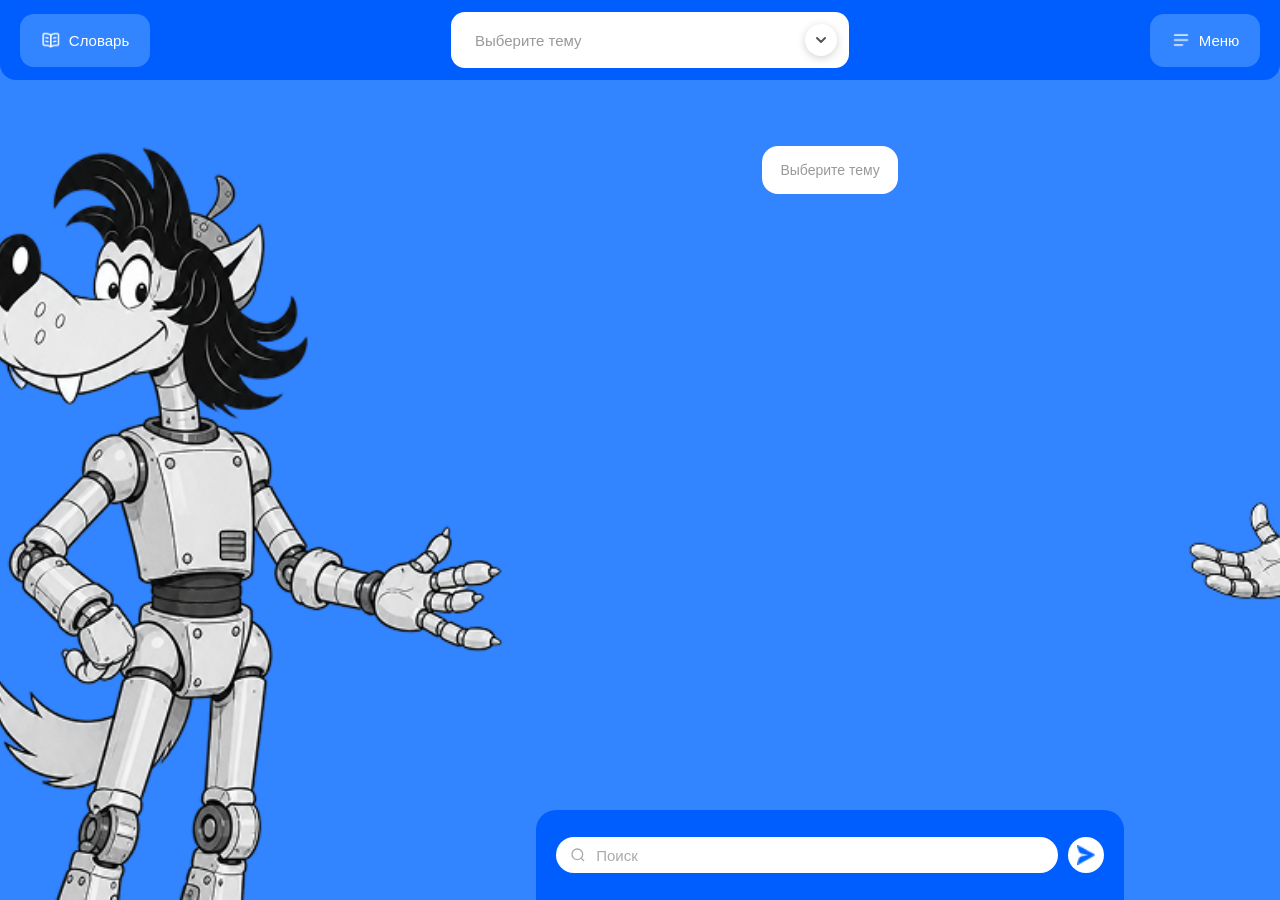
==== commit 4086c867: "готовый файл" ====
--- a/index.html
+++ b/index.html
@@ -48,9 +48,9 @@
             <div class="menu__section">
                 <span class="menu__label">Сложность</span>
                 <div class="menu__levels">
-                    <button class="menu__level menu__level--active" data-level="easy">Лёгкий</button>
-                    <button class="menu__level" data-level="medium">Средний</button>
-                    <button class="menu__level" data-level="hard">Сложный</button>
+                    <button class="menu__level menu__level--active" data-level="easy">Низкая</button>
+                    <button class="menu__level" data-level="medium">Средняя</button>
+                    <button class="menu__level" data-level="hard">Высокая</button>
                 </div>
             </div>
             <div class="menu__section">
@@ -96,13 +96,15 @@
             </div>
             <div class="dict__form">
                 <input class="dict__input" id="wordInput" type="text" placeholder="Слово">
-                <input class="dict__input" id="transcInput" type="text" placeholder="Транскрипция">
+                <input class="dict__input" id="transcInput" type="text" placeholder="Перевод">
                 <button class="dict__add-btn" id="addWordBtn">Добавить</button>
             </div>
             <div class="dict__list" id="wordList"></div>
+            <button type="button" class="dict__compare-btn" id="dictCompareBtn">Оба словаря →</button>
         </div>
     </div>
 
+    <script src="js/utils.js"></script>
     <script src="js/api.js"></script>
     <script src="js/dict.js"></script>
     <script src="js/chat-page.js"></script>
--- a/style.css
+++ b/style.css
@@ -134,8 +134,8 @@
     align-self: flex-end;
 }
 
-.main__char--left  { margin-left: -20px; }
-.main__char--right { margin-right: -20px; }
+.main__char--left  { margin-left: -115px; }
+.main__char--right { margin-right: 10px; }
 
 .chat {
     flex: 1;
@@ -203,55 +203,6 @@
 
 .chat__bubble--placeholder {
     color: #999;
-}
-
-.chat__bubble--wolf {
-    width: 301px;
-    min-height: 60px;
-    align-self: flex-start;
-    border-radius: 16px 16px 16px 4px;
-}
-
-.chat__bubble-wrap--wolf {
-    align-self: flex-start;
-    position: relative;
-    display: inline-block;
-    padding-bottom: 24px;
-    padding-left: 24px;
-}
-
-.chat__avatar--wolf {
-    width: 52px;
-    height: 52px;
-    border-radius: 50%;
-    position: absolute;
-    bottom: -14px;
-    left: -14px;
-    object-fit: cover;
-}
-
-.chat__bubble-wrap--human {
-    align-self: flex-end;
-    position: relative;
-    display: inline-block;
-    padding-bottom: 24px;
-    padding-right: 24px;
-}
-
-.chat__bubble--human {
-    width: 300px;
-    min-height: 44px;
-    border-radius: 16px 16px 4px 16px;
-}
-
-.chat__avatar {
-    width: 52px;
-    height: 52px;
-    border-radius: 50%;
-    position: absolute;
-    bottom: -14px;
-    right: -14px;
-    object-fit: cover;
 }
 
 .chat__input-bar {
@@ -393,6 +344,22 @@
     cursor: pointer;
 }
 
+.dict__compare-btn {
+    height: 40px;
+    background: #fff;
+    color: #005EFF;
+    border: none;
+    border-radius: 10px;
+    font-size: 14px;
+    font-weight: 600;
+    cursor: pointer;
+    transition: background 0.15s ease;
+}
+
+.dict__compare-btn:hover {
+    background: #f0f4ff;
+}
+
 .dict__list {
     display: flex;
     flex-direction: column;
@@ -628,134 +595,6 @@
     overflow-y: auto;
 }
 
-.home__hero {
-    text-align: center;
-    display: flex;
-    flex-direction: column;
-    gap: 12px;
-}
-
-.home__title {
-    font-size: 36px;
-    font-weight: 700;
-    color: #fff;
-}
-
-.home__subtitle {
-    font-size: 16px;
-    color: rgba(255, 255, 255, 0.75);
-    max-width: 480px;
-}
-
-.home__section-title {
-    font-size: 18px;
-    font-weight: 600;
-    color: #fff;
-    margin-bottom: 16px;
-}
-
-.home__how {
-    width: 100%;
-    max-width: 560px;
-}
-
-.home__steps {
-    display: flex;
-    flex-direction: column;
-    gap: 12px;
-}
-
-.home__step {
-    background: #005EFF;
-    border-radius: 14px;
-    padding: 16px 20px;
-    display: flex;
-    align-items: center;
-    gap: 16px;
-}
-
-.home__step-num {
-    width: 32px;
-    height: 32px;
-    background: #3284FF;
-    border-radius: 50%;
-    display: flex;
-    align-items: center;
-    justify-content: center;
-    font-size: 15px;
-    font-weight: 700;
-    color: #fff;
-    flex-shrink: 0;
-}
-
-.home__step-text {
-    font-size: 15px;
-    color: #fff;
-}
-
-.home__settings {
-    width: 100%;
-    max-width: 560px;
-    background: #005EFF;
-    border-radius: 20px;
-    padding: 24px;
-    display: flex;
-    flex-direction: column;
-    gap: 20px;
-}
-
-.home__setting-group {
-    display: flex;
-    flex-direction: column;
-    gap: 10px;
-}
-
-.home__setting-label {
-    font-size: 13px;
-    color: rgba(255, 255, 255, 0.7);
-    font-weight: 500;
-}
-
-.home__options {
-    display: flex;
-    gap: 10px;
-    flex-wrap: wrap;
-}
-
-.home__option {
-    height: 40px;
-    padding: 0 20px;
-    background: #3284FF;
-    color: #fff;
-    border: none;
-    border-radius: 10px;
-    font-size: 14px;
-    font-weight: 500;
-    cursor: pointer;
-    opacity: 0.6;
-}
-
-.home__option--active {
-    opacity: 1;
-    background: #fff;
-    color: #005EFF;
-}
-
-.home__start-btn {
-    height: 52px;
-    background: #fff;
-    color: #005EFF;
-    border: none;
-    border-radius: 14px;
-    font-size: 16px;
-    font-weight: 600;
-    cursor: pointer;
-}
-
-.home__start-btn:hover {
-    background: #f0f4ff;
-}
-
 .chat__msg--left .chat__bubble {
     border-radius: 16px 16px 16px 4px;
 }
@@ -816,48 +655,45 @@
 
 /* index2 — немецкий (макет: ИИ справа, пользователь слева) */
 .main2 {
-    align-items: flex-end;
-    justify-content: center;
+    display: grid;
+    grid-template-columns: 1fr minmax(280px, 588px) 1fr;
+    align-items: end;
+    justify-items: center;
+    column-gap: 28px;
+    padding: 0 16px;
+    min-height: 0;
+}
+
+.main2__char {
     position: relative;
-    min-height: 0;
-}
-
-.main2__char {
-    position: absolute;
-    bottom: 0;
     z-index: 1;
-    height: clamp(260px, 54vh, 500px);
-    width: auto;
-    max-width: min(30vw, 320px);
+    width: 100%;
+    max-width: min(32vw, 300px);
+    height: auto;
+    max-height: min(52vh, 480px);
     object-fit: contain;
     object-position: bottom center;
+    align-self: end;
     pointer-events: none;
 }
 
 .main2__char--left {
-    left: clamp(0px, 2vw, 24px);
+    justify-self: end;
+    margin-right: 16px;
 }
 
 .main2__char--right {
-    right: clamp(0px, 2vw, 24px);
-}
-
-@media (min-width: 1100px) {
-    .main2__char--left {
-        left: calc(50% - 520px);
-    }
-
-    .main2__char--right {
-        right: calc(50% - 520px);
-    }
+    justify-self: start;
+    margin-left: 16px;
 }
 
 .main2 .chat {
+    grid-column: 2;
     position: relative;
     z-index: 2;
     width: 100%;
-    max-width: 720px;
-    margin: 0 auto;
+    max-width: 588px;
+    margin: 0;
     padding-top: 20px;
 }
 
@@ -1036,6 +872,89 @@
     .guide__cards {
         grid-template-columns: 1fr;
     }
+}
+
+.start-menu {
+    width: 100%;
+    max-width: 600px;
+}
+
+.start-menu__panel {
+    background: #005EFF;
+    border-radius: 20px;
+    padding: 22px 20px;
+    display: flex;
+    flex-direction: column;
+    gap: 18px;
+    box-shadow: 0 8px 28px rgba(0, 0, 0, 0.15);
+}
+
+.start-menu__row {
+    display: flex;
+    flex-direction: column;
+    gap: 10px;
+}
+
+.start-menu__label {
+    font-size: 13px;
+    font-weight: 500;
+    color: rgba(255, 255, 255, 0.7);
+}
+
+.start-menu__hint {
+    margin: -4px 0 0;
+    font-size: 12px;
+    line-height: 1.4;
+    color: rgba(255, 255, 255, 0.55);
+}
+
+.guide__note strong {
+    color: rgba(255, 255, 255, 0.95);
+    font-weight: 600;
+}
+
+.start-menu__options {
+    display: flex;
+    flex-wrap: wrap;
+    gap: 8px;
+}
+
+.start-menu__btn {
+    height: 40px;
+    padding: 0 18px;
+    background: #3284FF;
+    color: #fff;
+    border: none;
+    border-radius: 10px;
+    font-size: 14px;
+    font-weight: 500;
+    cursor: pointer;
+    opacity: 0.65;
+    transition: opacity 0.15s ease, background 0.15s ease, color 0.15s ease;
+}
+
+.start-menu__btn--active {
+    opacity: 1;
+    background: #fff;
+    color: #005EFF;
+}
+
+.start-menu__start {
+    margin-top: 4px;
+    height: 52px;
+    background: #fff;
+    color: #005EFF;
+    border: none;
+    border-radius: 14px;
+    font-size: 16px;
+    font-weight: 600;
+    cursor: pointer;
+    transition: background 0.2s ease, transform 0.15s ease;
+}
+
+.start-menu__start:hover {
+    background: #f0f4ff;
+    transform: translateY(-1px);
 }
 
 /* Главный экран приветствия (index1) */
@@ -1119,4 +1038,162 @@
 .welcome__btn:hover {
     background: #f0f4ff;
     transform: translateY(-2px);
+}
+
+/* Страница сравнения словарей (dict-compare.html) */
+.dict-page-body {
+    overflow-y: auto;
+}
+
+.dict-page__header {
+    justify-content: flex-start;
+    gap: 16px;
+    flex-wrap: wrap;
+}
+
+.dict-page__back {
+    color: #fff;
+    text-decoration: none;
+    font-size: 15px;
+    font-weight: 500;
+    padding: 8px 14px;
+    background: #3284FF;
+    border-radius: 10px;
+    transition: background 0.15s ease;
+}
+
+.dict-page__back:hover {
+    background: rgba(255, 255, 255, 0.2);
+}
+
+.dict-page__title {
+    margin: 0;
+    font-size: 20px;
+    font-weight: 700;
+    color: #fff;
+}
+
+.dict-page {
+    flex: 1;
+    padding: 24px 20px 40px;
+    max-width: 960px;
+    margin: 0 auto;
+    width: 100%;
+}
+
+.dict-page__intro {
+    margin: 0 0 24px;
+    text-align: center;
+    font-size: 15px;
+    line-height: 1.55;
+    color: rgba(255, 255, 255, 0.78);
+}
+
+.dict-page__columns {
+    display: grid;
+    grid-template-columns: 1fr 1fr;
+    gap: 16px;
+    align-items: start;
+}
+
+.dict-page__col {
+    background: #005EFF;
+    border-radius: 20px;
+    padding: 18px;
+    display: flex;
+    flex-direction: column;
+    gap: 12px;
+    min-height: 200px;
+    box-shadow: 0 8px 24px rgba(0, 0, 0, 0.12);
+}
+
+.dict-page__col-head {
+    display: flex;
+    align-items: center;
+    gap: 10px;
+    padding-bottom: 12px;
+    border-bottom: 1px solid rgba(255, 255, 255, 0.2);
+}
+
+.dict-page__flag {
+    font-size: 1.4rem;
+    line-height: 1;
+}
+
+.dict-page__col-title {
+    margin: 0;
+    flex: 1;
+    font-size: 17px;
+    font-weight: 600;
+    color: #fff;
+}
+
+.dict-page__count {
+    min-width: 28px;
+    height: 28px;
+    padding: 0 8px;
+    background: #3284FF;
+    border-radius: 14px;
+    font-size: 13px;
+    font-weight: 700;
+    color: #fff;
+    display: flex;
+    align-items: center;
+    justify-content: center;
+}
+
+.dict-page__list {
+    display: flex;
+    flex-direction: column;
+    gap: 8px;
+    max-height: calc(100vh - 280px);
+    overflow-y: auto;
+}
+
+.dict-page__list::-webkit-scrollbar {
+    width: 4px;
+}
+
+.dict-page__list::-webkit-scrollbar-thumb {
+    background: #3284FF;
+    border-radius: 4px;
+}
+
+.dict-page__card {
+    background: #fff;
+    border-radius: 12px;
+    padding: 12px 14px;
+    display: flex;
+    flex-direction: column;
+    gap: 4px;
+}
+
+.dict-page__word {
+    font-size: 15px;
+    font-weight: 600;
+    color: #1a1a1a;
+}
+
+.dict-page__transc {
+    font-size: 13px;
+    color: #888;
+}
+
+.dict-page__empty {
+    margin: 0;
+    padding: 24px 12px;
+    text-align: center;
+    font-size: 14px;
+    line-height: 1.5;
+    color: rgba(255, 255, 255, 0.65);
+}
+
+@media (max-width: 640px) {
+    .dict-page__columns {
+        grid-template-columns: 1fr;
+    }
+
+    .dict-page__list {
+        max-height: 280px;
+    }
 }
--- a/responsive.css
+++ b/responsive.css
@@ -1,5 +1,5 @@
-/* ── TABLET: 768px ── */
-@media (max-width: 768px) {
+/* ── Планшет и телефон (чаты EN + DE) ── */
+@media (max-width: 900px) {
 
     .header {
         flex-wrap: wrap;
@@ -8,169 +8,213 @@
         border-radius: 0 0 20px 20px;
     }
 
-    .header__btn--dict { width: 130px; height: 48px; }
-    .header__btn--menu { width: 110px; height: 48px; }
+    .header__btn--dict {
+        width: auto;
+        min-width: 120px;
+        height: 48px;
+        padding: 0 14px;
+    }
+
+    .header__btn--menu {
+        width: auto;
+        min-width: 100px;
+        height: 48px;
+        padding: 0 14px;
+    }
 
     .header__select-wrap {
         order: 3;
         width: 100%;
     }
 
-    .header__select { height: 52px; border-radius: 16px; }
-
+    .header__select {
+        height: 52px;
+        border-radius: 16px;
+    }
+
+    .dict__panel {
+        width: calc(100vw - 40px);
+        max-width: 340px;
+    }
+
+    .menu__panel {
+        width: calc(100vw - 40px);
+        max-width: 300px;
+    }
+
+    /* ── Английский (index.html) ── */
     .main {
+        display: block;
         position: relative;
         overflow: hidden;
-        flex: 1;
     }
 
     .main__char {
         position: absolute;
         bottom: 0;
-        height: 55vw;
-        max-height: 380px;
-    }
-
-    .main__char--left { left: -10px; }
-    .main__char--right { right: -10px; }
-
-    .chat {
-        width: 100%;
         z-index: 1;
-    }
-
-    .chat__messages {
-        width: 100%;
-        padding: 0 24px;
-    }
-
-    .chat__bubble--wolf {
-        width: 45vw;
-        max-width: 300px;
+        width: auto;
+        height: min(40vh, 300px);
+        max-width: 34vw;
+        object-fit: contain;
+        object-position: bottom center;
+        pointer-events: none;
+        margin: 0;
+    }
+
+    .main__char--left {
+        left: 4px;
+    }
+
+    .main__char--right {
+        right: 4px;
+    }
+
+    .main .chat {
+        position: relative;
+        z-index: 2;
+        width: 100%;
+        max-width: 100%;
+        padding-top: 12px;
+    }
+
+    .main .chat__messages {
+        width: 100%;
+        max-width: 100%;
+        padding: 8px 72px 12px;
+        margin-top: 0;
+    }
+
+    .main .chat__msg .chat__bubble--wolf,
+    .main .chat__msg .chat__bubble--human {
+        max-width: min(72vw, 280px);
         font-size: 14px;
     }
 
-    .chat__bubble--human {
-        width: 42vw;
-        max-width: 280px;
+    .main .chat__input-bar {
+        width: 100%;
+        max-width: 100%;
+        height: 88px;
+        border-radius: 20px 20px 0 0;
+    }
+
+    .main .chat__input-wrap {
+        width: calc(100% - 32px);
+    }
+
+    /* ── Немецкий (index2.html) ── */
+    .main2 {
+        display: block;
+        position: relative;
+        overflow: hidden;
+        padding: 0;
+    }
+
+    .main2__char {
+        position: absolute;
+        bottom: 0;
+        z-index: 1;
+        width: auto;
+        height: min(40vh, 300px);
+        max-width: 34vw;
+        margin: 0;
+        object-fit: contain;
+        object-position: bottom center;
+        pointer-events: none;
+    }
+
+    .main2__char--left {
+        left: 4px;
+        display: block;
+    }
+
+    .main2__char--right {
+        right: 4px;
+    }
+
+    .main2 .chat {
+        position: relative;
+        z-index: 2;
+        width: 100%;
+        max-width: 100%;
+        margin: 0;
+        padding-top: 12px;
+    }
+
+    .main2 .chat__messages {
+        width: 100%;
+        max-width: 100%;
+        padding: 8px 72px 12px;
+        margin-top: 0;
+    }
+
+    .main2 .chat__msg .chat__bubble--wolf,
+    .main2 .chat__msg .chat__bubble--human {
+        max-width: min(72vw, 280px);
         font-size: 14px;
     }
 
-    .chat__input-bar {
-        width: 100%;
-        height: 90px;
+    .main2 .chat__input-bar {
+        width: 100%;
+        max-width: 100%;
+        height: 88px;
         border-radius: 20px 20px 0 0;
     }
 
-    .chat__input-wrap { width: calc(100% - 32px); }
-
-    .chat__input { height: 44px; font-size: 15px; }
-    .chat__send-btn { width: 44px; height: 44px; }
-
-    .dict__panel { width: calc(100vw - 40px); max-width: 340px; }
-    .menu__panel { width: calc(100vw - 40px); max-width: 300px; }
-
-    /* index2 — немецкий */
-    .main2 {
-        position: relative;
-        overflow: hidden;
-    }
-
-    .main2__char--left {
-        position: absolute;
-        left: -10px;
-        bottom: 0;
-        height: 50vw;
-        max-height: 340px;
-    }
-
-    .main2__char--right {
-        position: absolute;
-        right: -10px;
-        bottom: 0;
-        height: 50vw;
-        max-height: 340px;
-    }
-
-    .main2 .chat {
-        width: 100%;
-        z-index: 1;
+    .main2 .chat__input-wrap {
+        width: calc(100% - 32px);
+    }
+
+    .chat__input {
+        height: 44px;
+        font-size: 15px;
+    }
+
+    .chat__send-btn {
+        width: 44px;
+        height: 44px;
+    }
+}
+
+/* ── Узкий телефон ── */
+@media (max-width: 480px) {
+
+    .main__char,
+    .main2__char {
+        height: min(36vh, 220px);
+        max-width: 38vw;
     }
 
     .main .chat__messages,
     .main2 .chat__messages {
-        width: 100%;
-        max-width: 100%;
-        padding: 2vh 24px 0;
-        margin-top: 0;
-    }
-
-    .main .chat__bubble--wolf,
-    .main .chat__bubble--human,
-    .main2 .chat__bubble--wolf,
-    .main2 .chat__bubble--human {
-        width: 45vw;
-        max-width: 300px;
+        padding-left: 56px;
+        padding-right: 56px;
+    }
+
+    .main .chat__msg .chat__bubble--wolf,
+    .main .chat__msg .chat__bubble--human,
+    .main2 .chat__msg .chat__bubble--wolf,
+    .main2 .chat__msg .chat__bubble--human {
+        max-width: 80vw;
+        font-size: 13px;
+    }
+
+    .chat__input {
+        height: 40px;
         font-size: 14px;
     }
 
-    .main .chat__input-bar,
-    .main2 .chat__input-bar {
-        width: 100%;
-        height: 90px;
-        border-radius: 20px 20px 0 0;
-    }
-
-    .main2 .chat__input-wrap { width: calc(100% - 32px); }
+    .chat__send-btn {
+        width: 40px;
+        height: 40px;
+    }
+
+    .home {
+        padding: 20px 12px;
+        gap: 20px;
+    }
+
+    .guide__cards {
+        grid-template-columns: 1fr;
+    }
 }
-
-/* ── MOBILE: 480px ── */
-@media (max-width: 480px) {
-
-    .main__char {
-        height: 50vw;
-        max-height: 260px;
-    }
-
-    .chat__bubble--wolf {
-        width: 55vw;
-        max-width: 240px;
-        font-size: 13px;
-    }
-
-    .chat__bubble--human {
-        width: 50vw;
-        max-width: 220px;
-        font-size: 13px;
-    }
-
-    .chat__input { height: 40px; font-size: 14px; }
-    .chat__send-btn { width: 40px; height: 40px; }
-
-    .home { padding: 20px 12px; gap: 20px; }
-    .home__title { font-size: 24px; }
-    .home__subtitle { font-size: 14px; }
-    .home__settings { padding: 16px; }
-    .home__option { height: 38px; padding: 0 16px; font-size: 13px; }
-    .home__start-btn { height: 48px; font-size: 15px; }
-
-    .main2__char--left { display: none; }
-
-    .main2__char--right {
-        height: 40vw;
-        max-height: 200px;
-        bottom: 80px;
-    }
-
-    .main2 .chat__bubble--wolf {
-        width: 55vw;
-        max-width: 220px;
-        font-size: 13px;
-    }
-
-    .main2 .chat__bubble--human {
-        width: 50vw;
-        max-width: 200px;
-        font-size: 13px;
-    }
-}
